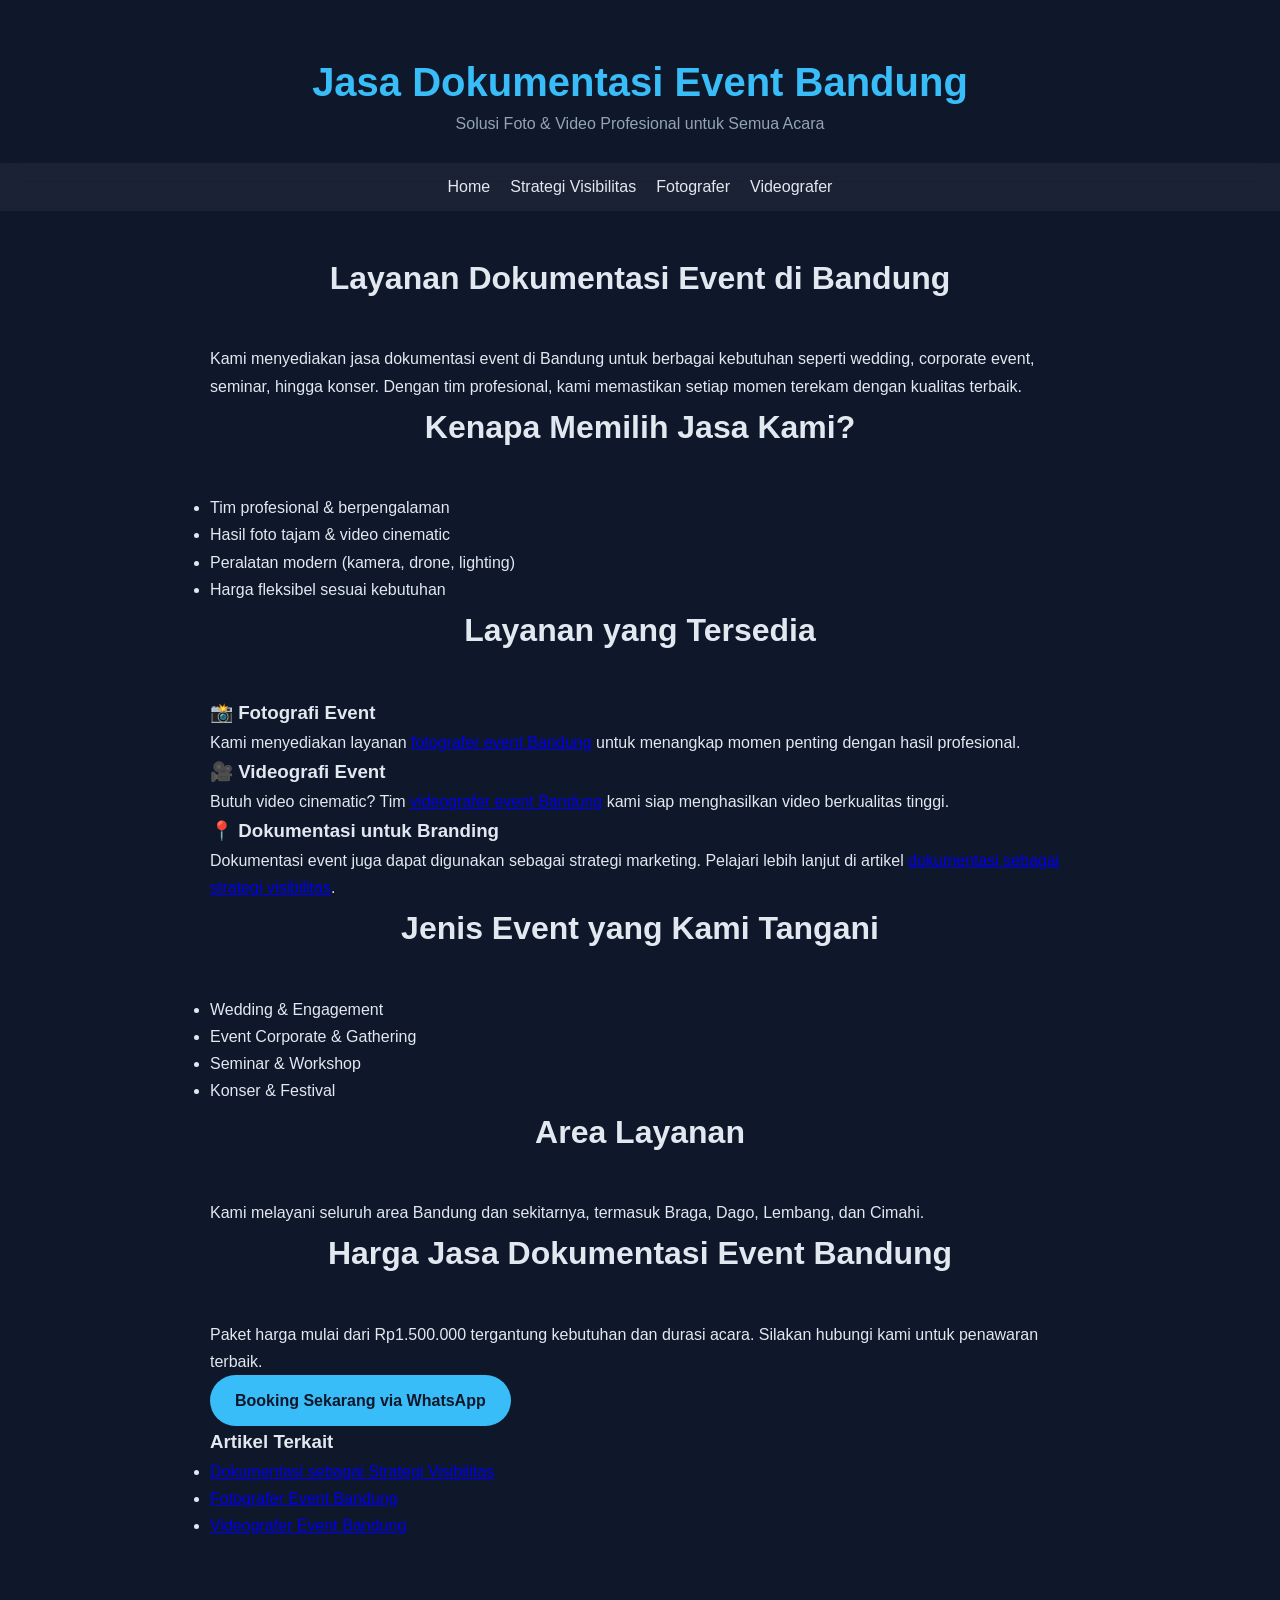
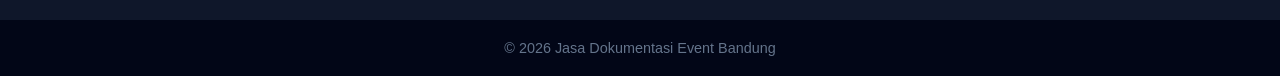
==== dokumentasi-event-bandung/index.html @ 28f5162e "Create index.html" ====
<!DOCTYPE html>
<html lang="id">
<head>
  <meta charset="UTF-8">
  <meta name="viewport" content="width=device-width, initial-scale=1.0">

  <title>Jasa Dokumentasi Event Bandung | Foto & Video Profesional</title>

  <meta name="description" content="Jasa dokumentasi event Bandung profesional: wedding, corporate, konser. Foto & video cinematic, harga terjangkau. Booking sekarang!">

  <link rel="stylesheet" href="../style.css">
</head>
<body>

<header>
  <h1>Jasa Dokumentasi Event Bandung</h1>
  <p>Solusi Foto & Video Profesional untuk Semua Acara</p>
</header>

<nav>
  <a href="/">Home</a>
  <a href="/dokumentasi-sebagai-strategi-visibilitas/">Strategi Visibilitas</a>
  <a href="/fotografer-event-bandung/">Fotografer</a>
  <a href="/videografer-event-bandung/">Videografer</a>
</nav>

<section class="content" style="max-width:900px;margin:auto;padding:40px 20px;line-height:1.7;">

  <h2>Layanan Dokumentasi Event di Bandung</h2>
  <p>
    Kami menyediakan jasa dokumentasi event di Bandung untuk berbagai kebutuhan seperti wedding, corporate event, seminar, hingga konser.
    Dengan tim profesional, kami memastikan setiap momen terekam dengan kualitas terbaik.
  </p>

  <h2>Kenapa Memilih Jasa Kami?</h2>
  <ul>
    <li>Tim profesional & berpengalaman</li>
    <li>Hasil foto tajam & video cinematic</li>
    <li>Peralatan modern (kamera, drone, lighting)</li>
    <li>Harga fleksibel sesuai kebutuhan</li>
  </ul>

  <h2>Layanan yang Tersedia</h2>

  <h3>📸 Fotografi Event</h3>
  <p>
    Kami menyediakan layanan 
    <a href="/fotografer-event-bandung/">fotografer event Bandung</a> 
    untuk menangkap momen penting dengan hasil profesional.
  </p>

  <h3>🎥 Videografi Event</h3>
  <p>
    Butuh video cinematic? Tim 
    <a href="/videografer-event-bandung/">videografer event Bandung</a> 
    kami siap menghasilkan video berkualitas tinggi.
  </p>

  <h3>📍 Dokumentasi untuk Branding</h3>
  <p>
    Dokumentasi event juga dapat digunakan sebagai strategi marketing. 
    Pelajari lebih lanjut di artikel 
    <a href="/dokumentasi-sebagai-strategi-visibilitas/">dokumentasi sebagai strategi visibilitas</a>.
  </p>

  <h2>Jenis Event yang Kami Tangani</h2>
  <ul>
    <li>Wedding & Engagement</li>
    <li>Event Corporate & Gathering</li>
    <li>Seminar & Workshop</li>
    <li>Konser & Festival</li>
  </ul>

  <h2>Area Layanan</h2>
  <p>
    Kami melayani seluruh area Bandung dan sekitarnya, termasuk Braga, Dago, Lembang, dan Cimahi.
  </p>

  <h2>Harga Jasa Dokumentasi Event Bandung</h2>
  <p>
    Paket harga mulai dari Rp1.500.000 tergantung kebutuhan dan durasi acara.
    Silakan hubungi kami untuk penawaran terbaik.
  </p>

  <a href="https://wa.me/6281224833870?text=Halo%20saya%20ingin%20booking%20jasa%20dokumentasi" 
     class="btn" target="_blank">
    Booking Sekarang via WhatsApp
  </a>

  <!-- RELATED -->
  <div class="related-posts">
    <h3>Artikel Terkait</h3>
    <ul>
      <li><a href="/dokumentasi-sebagai-strategi-visibilitas/">Dokumentasi sebagai Strategi Visibilitas</a></li>
      <li><a href="/fotografer-event-bandung/">Fotografer Event Bandung</a></li>
      <li><a href="/videografer-event-bandung/">Videografer Event Bandung</a></li>
    </ul>
  </div>

</section>

<footer style="text-align:center;padding:20px;">
  <p>&copy; 2026 Jasa Dokumentasi Event Bandung</p>
</footer>

</body>
</html>
---- style.css ----
/* ================= style.css ================= */

* {
  margin: 0;
  padding: 0;
  box-sizing: border-box;
  font-family: 'Poppins', sans-serif;
}

body {
  background: #0f172a;
  color: #e2e8f0;
}

header {
  text-align: center;
  padding: 60px 20px 30px;
}

header h1 {
  font-size: 2.5rem;
  font-weight: 700;
  color: #38bdf8;
}

header p {
  margin-top: 10px;
  color: #94a3b8;
}

nav {
  display: flex;
  justify-content: center;
  gap: 20px;
  padding: 15px;
  background: rgba(255,255,255,0.05);
  backdrop-filter: blur(10px);
  position: sticky;
  top: 0;
  flex-wrap: wrap;
}

nav a {
  text-decoration: none;
  color: #e2e8f0;
  font-weight: 500;
  transition: 0.3s;
}

nav a:hover {
  color: #38bdf8;
}

.hero {
  text-align: center;
  padding: 100px 20px;
  background: linear-gradient(rgba(15,23,42,0.8), rgba(15,23,42,0.9)), url('https://images.unsplash.com/photo-1492684223066-81342ee5ff30');
  background-size: cover;
  background-position: center;
}

.hero h2 {
  font-size: 2.2rem;
  margin-bottom: 15px;
}

.hero p {
  color: #cbd5f5;
  margin-bottom: 20px;
}

.btn {
  display: inline-block;
  padding: 12px 25px;
  background: #38bdf8;
  color: #0f172a;
  border-radius: 30px;
  text-decoration: none;
  font-weight: 600;
  transition: 0.3s;
}

.btn:hover {
  background: #0ea5e9;
}

section {
  padding: 70px 20px;
  max-width: 1100px;
  margin: auto;
}

section h2 {
  text-align: center;
  margin-bottom: 40px;
  font-size: 2rem;
}

/* ===== SERVICES ===== */
.services {
  display: grid;
  grid-template-columns: repeat(auto-fit, minmax(250px, 1fr));
  gap: 20px;
}

.card {
  background: #1e293b;
  padding: 25px;
  border-radius: 15px;
  transition: 0.3s;
}

.card:hover {
  transform: translateY(-5px);
  box-shadow: 0 10px 30px rgba(0,0,0,0.3);
}

.card h3 {
  margin-bottom: 10px;
  color: #38bdf8;
}

/* ===== PRICING ===== */
.pricing {
  display: grid;
  grid-template-columns: repeat(auto-fit, minmax(250px, 1fr));
  gap: 20px;
}

.price-card {
  background: #1e293b;
  padding: 30px;
  border-radius: 15px;
  text-align: center;
  transition: 0.3s;
}

.price-card:hover {
  transform: scale(1.05);
}

.price {
  font-size: 1.8rem;
  margin: 15px 0;
  color: #38bdf8;
}

.price-card ul {
  list-style: none;
}

.price-card li {
  margin: 8px 0;
}

.highlight {
  border: 2px solid #38bdf8;
}

/* ===== PORTFOLIO ===== */
.portfolio-grid {
  display: grid;
  grid-template-columns: repeat(3, 1fr);
  gap: 15px;
}

@media (max-width: 900px) {
  .portfolio-grid {
    grid-template-columns: repeat(2, 1fr);
  }
}

@media (max-width: 600px) {
  .portfolio-grid {
    grid-template-columns: 1fr;
  }
}

.portfolio-grid img {
  width: 100%;
  border-radius: 10px;
  transition: 0.3s;
}

.portfolio-grid img:hover {
  transform: scale(1.05);
}

/* ===== TESTIMONI ===== */
.testimoni {
  display: grid;
  grid-template-columns: repeat(auto-fit, minmax(250px, 1fr));
  gap: 20px;
}

.testi-card {
  background: #1e293b;
  padding: 25px;
  border-radius: 15px;
  text-align: center;
}

.testi-card p {
  font-style: italic;
  margin-bottom: 10px;
}

/* ===== CONTACT ===== */
.contact {
  text-align: center;
}

/* ===== FOOTER ===== */
footer {
  text-align: center;
  padding: 20px;
  background: #020617;
  margin-top: 40px;
  font-size: 0.9rem;
  color: #64748b;
}

/* ===== FLOATING WHATSAPP ===== */
.wa-float {
  position: fixed;
  bottom: 20px;
  right: 20px;
  background: #25D366;
  color: white;
  font-size: 22px;
  padding: 15px 18px;
  border-radius: 50%;
  text-decoration: none;
  box-shadow: 0 5px 15px rgba(0,0,0,0.3);
  transition: 0.3s;
}

.wa-float:hover {
  transform: scale(1.1);
}

.hero-logo {
  width: 120px;
  height: 120px;
  object-fit: cover;

  border-radius: 50%;        /* bikin bulat */
  border: 4px solid #fff;    /* garis (list) */
  box-shadow: 0 4px 15px rgba(0,0,0,0.2); /* bayangan halus */

  margin-bottom: 20px;
}
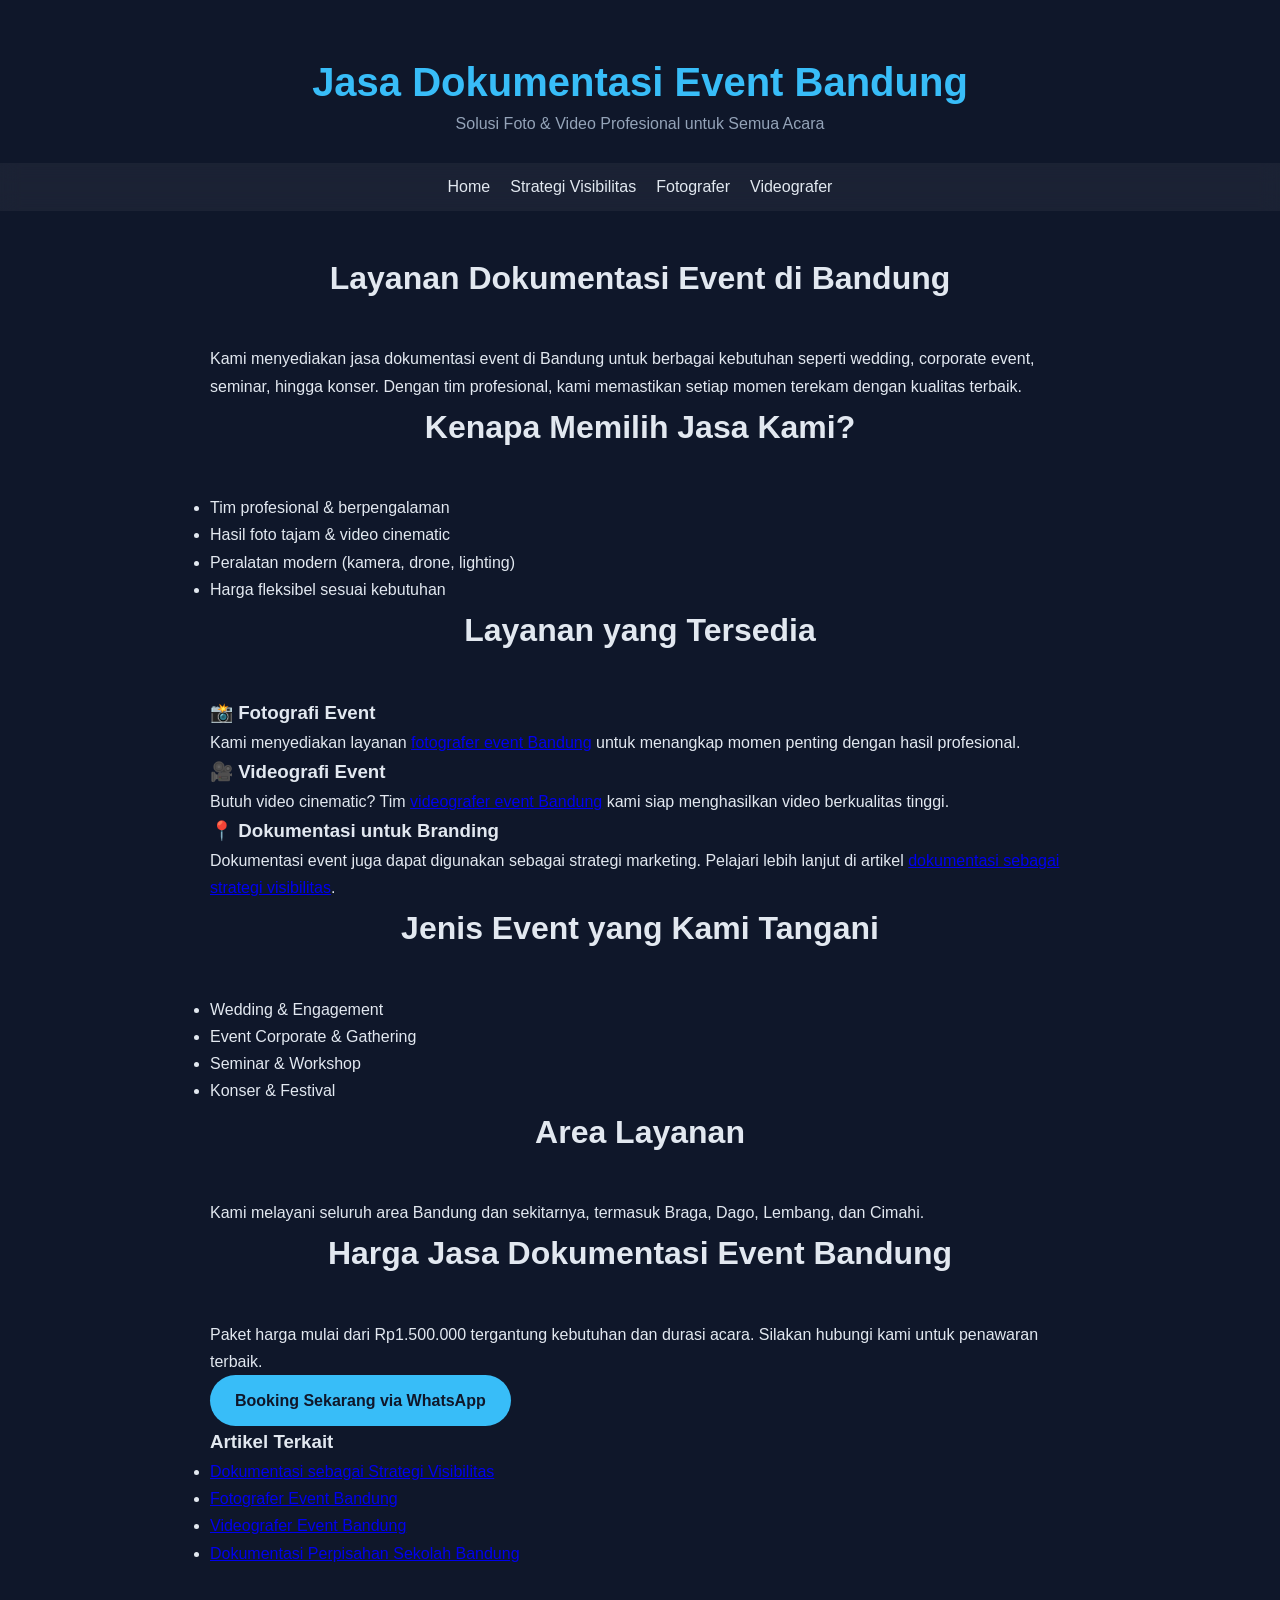
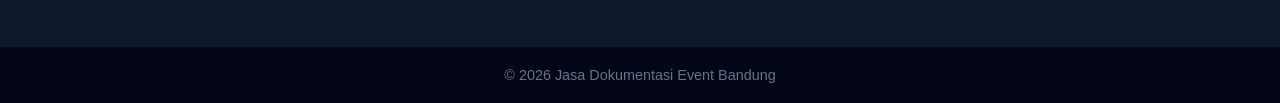
==== commit 156daf7e: "Update index.html" ====
--- a/dokumentasi-event-bandung/index.html
+++ b/dokumentasi-event-bandung/index.html
@@ -94,6 +94,7 @@
       <li><a href="/dokumentasi-sebagai-strategi-visibilitas/">Dokumentasi sebagai Strategi Visibilitas</a></li>
       <li><a href="/fotografer-event-bandung/">Fotografer Event Bandung</a></li>
       <li><a href="/videografer-event-bandung/">Videografer Event Bandung</a></li>
+      <li><a href="dokumentasi-perpisahan-sekolah-bandung/">Dokumentasi Perpisahan Sekolah Bandung</a></li>
     </ul>
   </div>
 
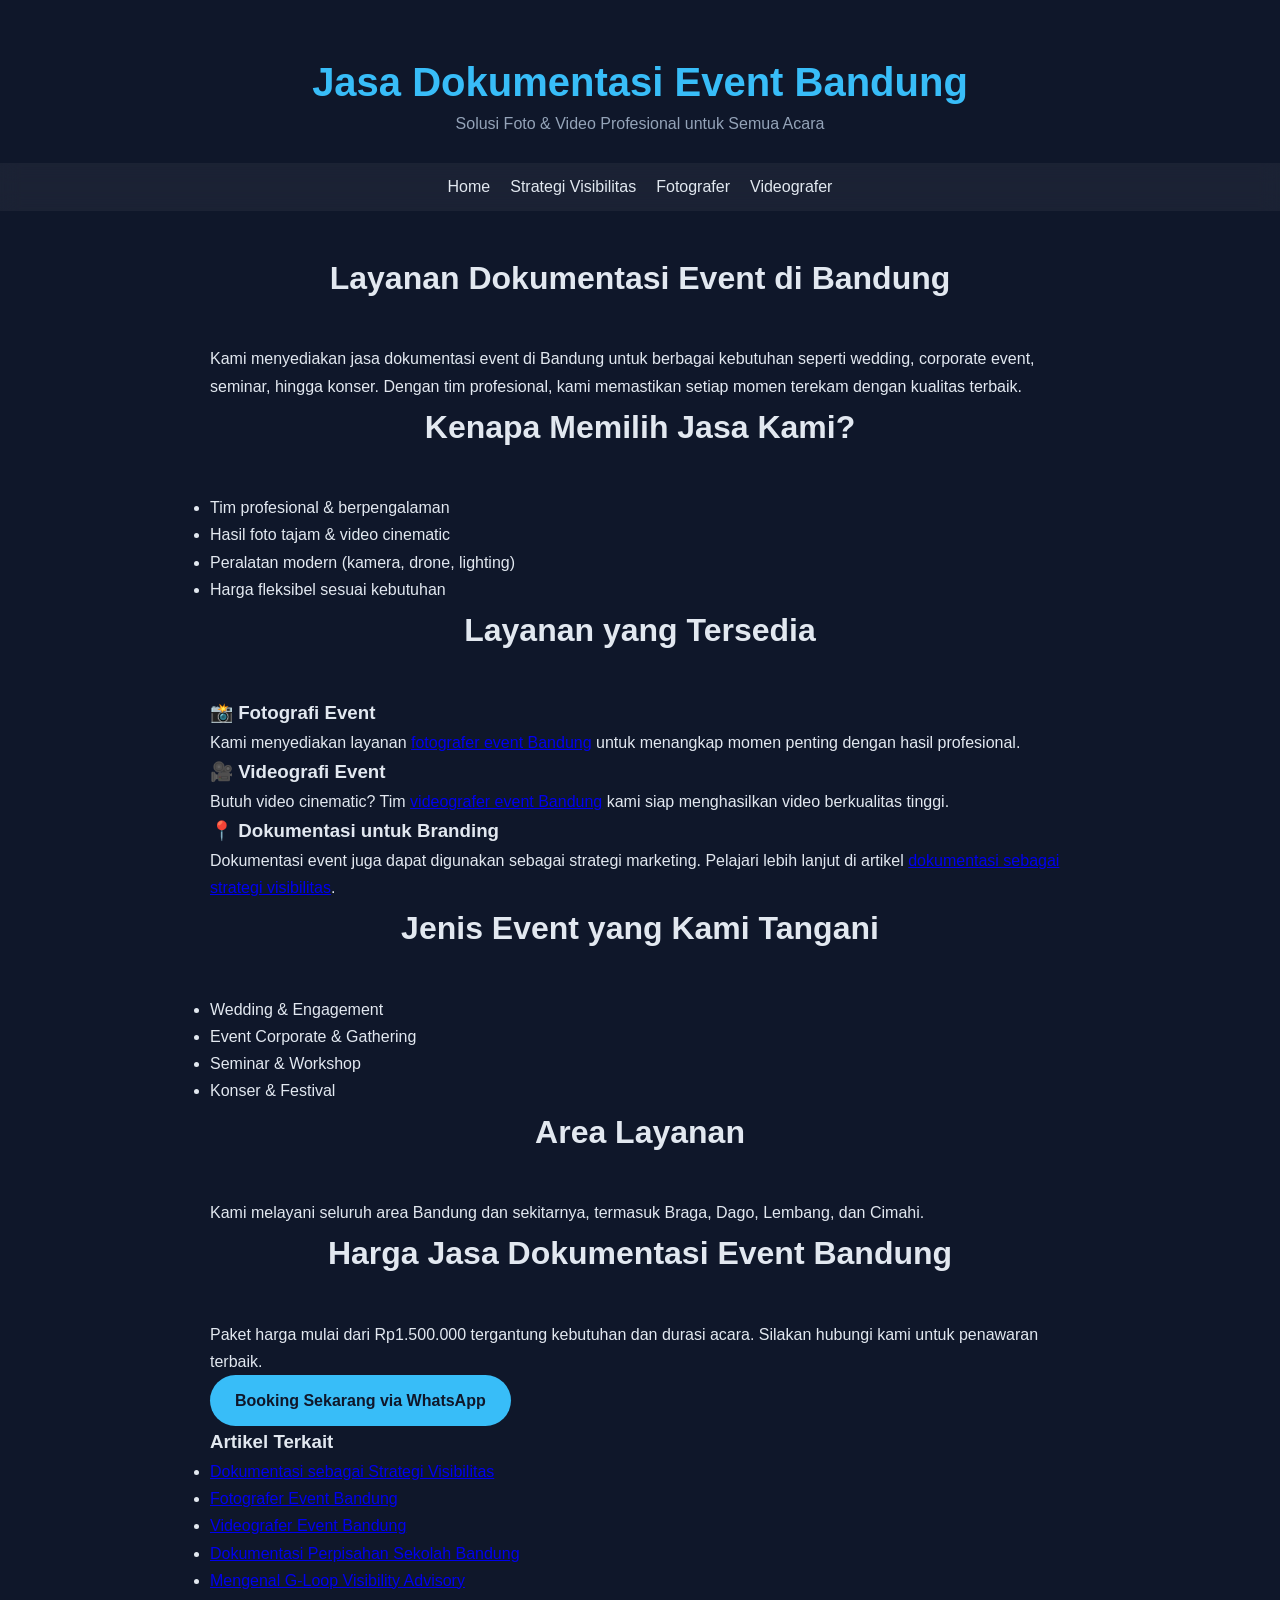
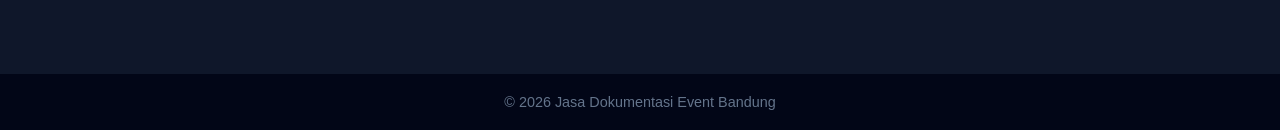
==== commit d6f8ae25: "Update index.html" ====
--- a/dokumentasi-event-bandung/index.html
+++ b/dokumentasi-event-bandung/index.html
@@ -94,7 +94,8 @@
       <li><a href="/dokumentasi-sebagai-strategi-visibilitas/">Dokumentasi sebagai Strategi Visibilitas</a></li>
       <li><a href="/fotografer-event-bandung/">Fotografer Event Bandung</a></li>
       <li><a href="/videografer-event-bandung/">Videografer Event Bandung</a></li>
-      <li><a href="dokumentasi-perpisahan-sekolah-bandung/">Dokumentasi Perpisahan Sekolah Bandung</a></li>
+      <li><a href="/dokumentasi-perpisahan-sekolah-bandung/">Dokumentasi Perpisahan Sekolah Bandung</a></li>
+      <li><a href="/g-loop-visibility-advisory/">Mengenal G-Loop Visibility Advisory</a></li>
     </ul>
   </div>
 
